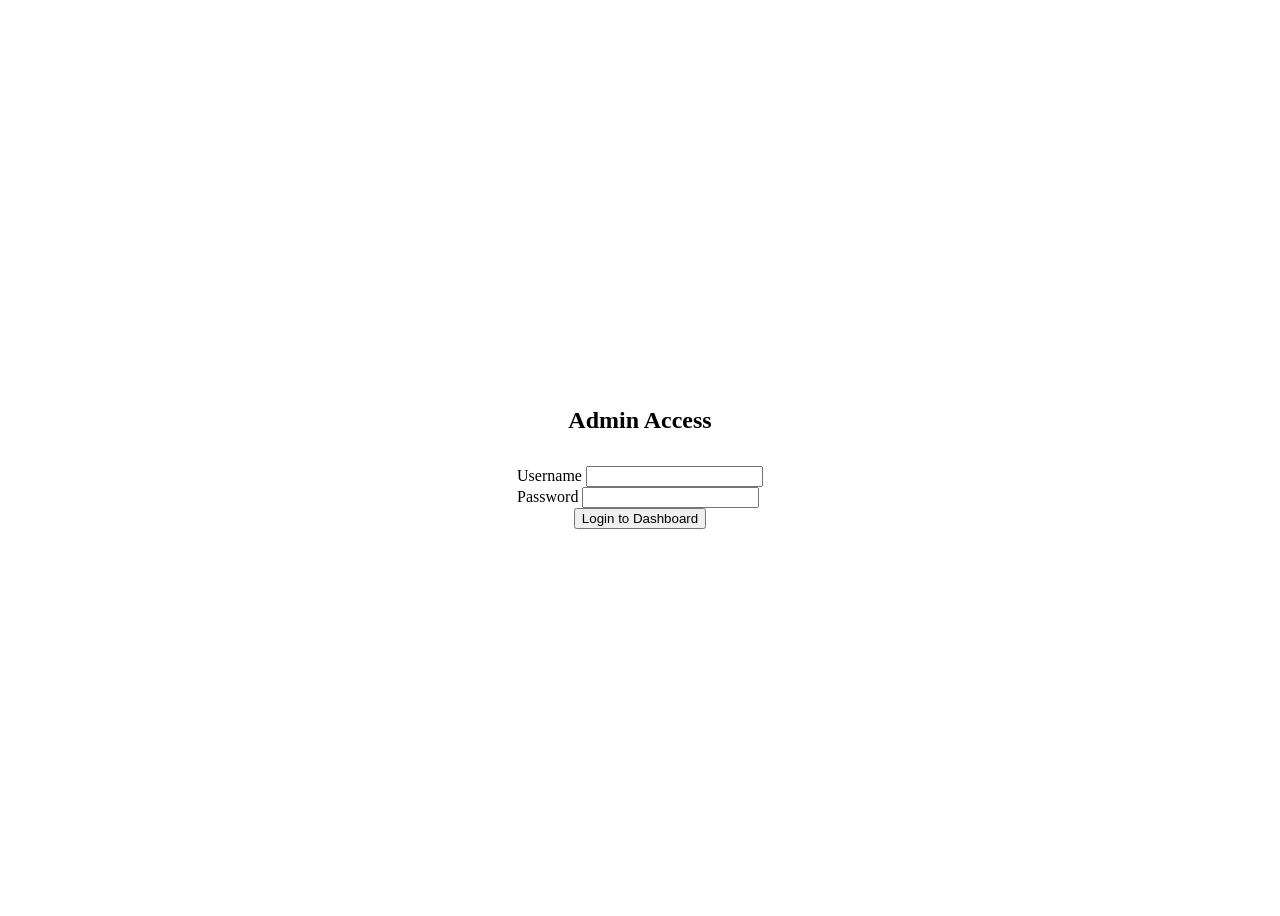
==== dashboard.html @ 8bf661bc "Add files via upload" ====
<!DOCTYPE html>
<html lang="en">
<head>
  <meta charset="UTF-8">
  <meta name="viewport" content="width=device-width, initial-scale=1.0">
  <title>Admin Dashboard | Fahad Crypto</title>
  <link rel="icon" type="image/svg+xml" href="favicon.svg">
  <link rel="stylesheet" href="assets/css/style.css">
</head>
<body>

  <div class="container" style="max-width: 1400px;">
    <header>
      <h2>Admin <span class="neon-text">Dashboard</span></h2>
      <button class="btn btn-primary" onclick="logout()" style="width:auto">Logout</button>
    </header>

    <main style="padding: 2rem 0;">
      
      <div class="grid-layout" style="margin-bottom: 2rem;">
        <div class="glass-card">
          <h3>Total Orders</h3>
          <h1 class="neon-text" id="stat-total">0</h1>
        </div>
        <div class="glass-card">
          <h3>Pending Review</h3>
          <h1 class="neon-text" id="stat-pending">0</h1>
        </div>
      </div>

      <div class="glass-card">
        <h3 style="margin-bottom: 1rem;">Recent Orders</h3>
        <div class="table-container">
          <table id="ordersTable">
            <thead>
              <tr>
                <th>Order ID</th>
                <th>Date</th>
                <th>Customer Info</th>
                <th> Wallet Address </th>
                <th>Asset</th>
                <th>Amount</th>
                <th>Status</th>
                <th>Action</th>
              </tr>
            </thead>
            <tbody id="ordersBody">
              <tr><td colspan="8">Loading secure data...</td></tr>
            </tbody>
          </table>
        </div>
      </div>
    </main>
  </div>

  <script src="assets/js/api.js"></script>
  <script>
    // Extremely basic Auth check for UI (Real security is in GAS API Token)
    const token = localStorage.getItem('adminToken');
    if(!token) window.location.href = 'admin-login.html';

    async function loadOrders() {
      const result = await executeAPI({ action: 'getAdminOrders', token: token });
      if(result && result.success) {
        const tbody = document.getElementById('ordersBody');
        tbody.innerHTML = '';
        
        document.getElementById('stat-total').innerText = result.orders.length;
        document.getElementById('stat-pending').innerText = result.orders.filter(o => o.status === 'Pending Review').length;

        result.orders.forEach(order => {
  const tr = document.createElement('tr');
  tr.innerHTML = `
    <td><strong>${order.orderId}</strong></td>
    <td>${new Date(order.timestamp).toLocaleDateString()}</td>
    <td>
      ${order.customer.name}<br>
      <small style="color:var(--text-muted)">${order.customer.whatsapp}</small>
    </td>
    <td>
      <div style="display: flex; align-items: center; gap: 8px;">
        <input type="text" readonly value="${order.customer.wallet || 'N/A'}" 
          id="wallet-${order.orderId}"
          style="background: rgba(0,0,0,0.2); border: 1px solid rgba(255,255,255,0.1); color: #fff; padding: 4px 8px; border-radius: 4px; font-family: monospace; font-size: 0.85rem; width: 180px;">
        <button class="btn" style="min-height:28px; padding: 0 8px; font-size:0.75rem; background:var(--primary-color);"
          onclick="navigator.clipboard.writeText('${order.customer.wallet || ''}'); alert('Wallet copied!');">
          <p class="neon-text">Copy</p>
        </button>
      </div>
    </td>
    <td><span class="neon-text">${order.coin}</span> (${order.network})</td>
    <td>${order.amount}</td>
    <td><span style="background:rgba(255,255,255,0.1); padding:4px 8px; border-radius:4px;">${order.status}</span></td>
    <td>
      <select onchange="updateOrderStatus('${order.orderId}', this.value)" style="padding:4px; width:120px; margin-bottom:4px;">
        <option value="${order.status}" selected disabled>${order.status}</option>
        <option value="Pending Review">Pending Review</option>
        <option value="Quoted">Quoted</option>
        <option value="Processing">Processing</option>
        <option value="Completed">Completed</option>
      </select><br>
      <button class="btn btn-primary" style="min-height:30px; font-size:0.8rem; padding: 0 10px;" 
        onclick="generateWhatsAppMessage('${order.orderId}', '${order.customer.name}', '${order.coin}', '${order.amount}', '${order.customer.whatsapp}')">
        WhatsApp Quote
      </button>
    </td>
  `;
  tbody.appendChild(tr);
});
      }
    }
    
    function logout() {
      localStorage.removeItem('adminToken');
      window.location.href = 'admin-login.html';
    }

    // FIXED: Added the missing status update connection function
    async function updateOrderStatus(orderId, newStatus) {
      if (!newStatus) return;
      
      // Optional: Add a smooth visual indicator or confirmation
      const loadingAlert = console.log(`Updating ${orderId} to ${newStatus}...`);
      
      const result = await executeAPI({ 
        action: 'updateStatus', 
        token: token, 
        orderId: orderId, 
        newStatus: newStatus 
      });
      
      if (result && result.success) {
        // Refresh dashboard statistics and statuses in real-time
        await loadOrders(); 
      } else {
        alert('Failed to update status: ' + (result?.error || 'Unknown error'));
        loadOrders(); // Reset dropdown view back to actual state if API fails
      }
    }

    loadOrders();
    
    // WhatsApp Quotation Generator
    function generateWhatsAppMessage(orderId, customerName, coin, amount, phone) {
      const rate = prompt(`Enter exchange rate for ${amount} ${coin}:`);
      if (!rate) return;
      
      const total = parseFloat(amount) * parseFloat(rate);
      
      const msg = `Hello ${customerName},%0A%0A`
        + `Your order *${orderId}* is ready for payment.%0A`
        + `Asset: ${amount} ${coin}%0A`
        + `Rate: ${rate}%0A`
        + `Total Payable: *${total}*%0A%0A`
        + `Please click here to track your order and upload payment proof:%0A`
        + `https://fahadabdull.github.io/fahad-crypto-exchange/track.html`;

      const cleanPhone = phone.replace(/[^0-9]/g, '');
      // 1. Build your clean text components (use standard \n for email body newlines)
const emailSubject = `PAYMENT LINK | ORDER NO: ${orderId} | ${customerName}`;


// 2. Safely encode them for the URL
const encodedSubject = encodeURIComponent(emailSubject);


// 3. Fire the window open without any raw spaces or illegal characters

      window.open(`https://wa.me/${cleanPhone}?text=${msg}`, '_blank');
      window.open(`mailto:dce.fahad@gmail.com?subject=${encodedSubject}&body=Your payment link is ready.%0A Details:%0A${msg}`, '_blank');
      
      // This will now successfully fire because the function is defined above!
      updateOrderStatus(orderId, 'Quoted');
    }
  </script>
</body>
</html>
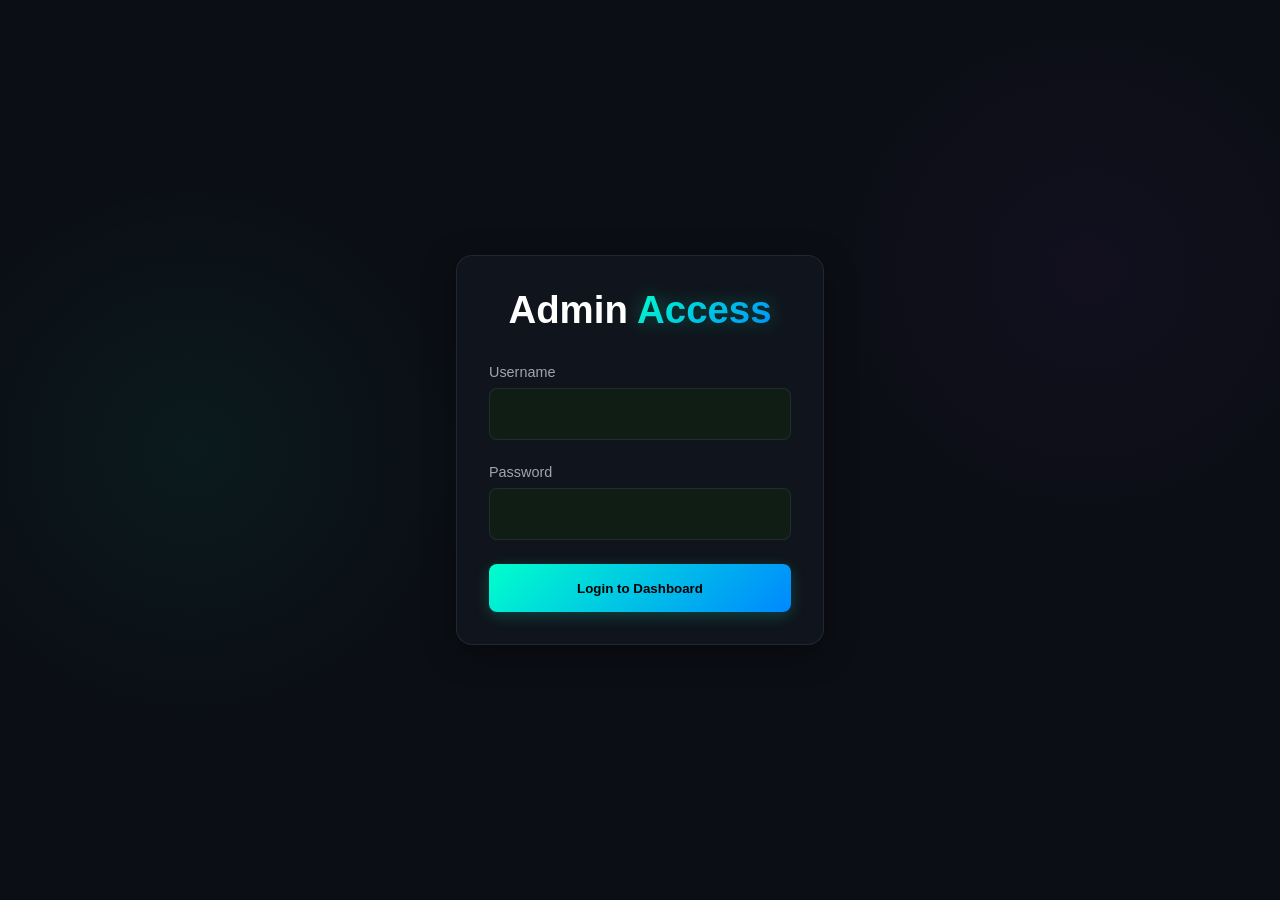
==== commit 49903277: "Update dashboard.html" ====
--- a/dashboard.html
+++ b/dashboard.html
@@ -152,7 +152,8 @@
         + `Asset: ${amount} ${coin}%0A`
         + `Rate: ${rate}%0A`
         + `Total Payable: *${total}*%0A%0A`
-        + `Please click here to track your order and upload payment proof:%0A`
+        + `Payment Details will be shared shortly... please wait.*%0A%0A`
+        + `After receiving details and submitting payment, click here to track your order and upload payment proof:%0A`
         + `https://fahadabdull.github.io/fahad-crypto-exchange/track.html`;
 
       const cleanPhone = phone.replace(/[^0-9]/g, '');
@@ -174,4 +175,4 @@
     }
   </script>
 </body>
-</html>+</html>
--- a/assets/css/style.css
+++ b/assets/css/style.css
@@ -0,0 +1,194 @@
+/* ==========================================
+   GLOBAL VARIABLES & RESET
+========================================== */
+:root {
+  --bg-color: #0b0e14;
+  --surface-color: rgba(20, 25, 35, 0.6);
+  --primary-neon: #00ffcc;
+  --accent-purple: #8a2be2;
+  --text-main: #ffffff;
+  --text-muted: #a0a5b1;
+  --border-glass: rgba(255, 255, 255, 0.08);
+  --gradient-btn: linear-gradient(135deg, #00ffcc, #0088ff);
+  
+  /* Responsive Typography */
+  --font-h1: clamp(2rem, 5vw, 4rem);
+  --font-h2: clamp(1.5rem, 3vw, 2.5rem);
+  --font-p: clamp(0.9rem, 2vw, 1rem);
+}
+
+* {
+  margin: 0; padding: 0; box-sizing: border-box;
+  font-family: -apple-system, BlinkMacSystemFont, "Segoe UI", Roboto, Helvetica, Arial, sans-serif;
+}
+
+body {
+  background-color: var(--bg-color);
+  color: var(--text-main);
+  background-image: 
+    radial-gradient(circle at 15% 50%, rgba(0, 255, 204, 0.05), transparent 25%),
+    radial-gradient(circle at 85% 30%, rgba(138, 43, 226, 0.05), transparent 25%);
+  overflow-x: hidden;
+  min-height: 100vh;
+}
+
+/* ==========================================
+   LAYOUTS & CONTAINERS
+========================================== */
+.container {
+  width: 100%;
+  max-width: 1200px;
+  margin: 0 auto;
+  padding: 0 1rem;
+}
+
+/* Glassmorphism Cards */
+.glass-card {
+  background: var(--surface-color);
+  backdrop-filter: blur(12px);
+  -webkit-backdrop-filter: blur(12px);
+  border: 1px solid var(--border-glass);
+  border-radius: 16px;
+  padding: 2rem;
+  box-shadow: 0 8px 32px 0 rgba(0, 0, 0, 0.37);
+  transition: transform 0.3s ease;
+}
+
+/* ==========================================
+   RESPONSIVE GRIDS
+========================================== */
+.grid-layout {
+  display: grid;
+  grid-template-columns: repeat(auto-fit, minmax(280px, 1fr));
+  gap: 1.5rem;
+  width: 100%;
+}
+
+/* ==========================================
+   TYPOGRAPHY & ACCENTS
+========================================== */
+h1 { font-size: var(--font-h1); font-weight: 700; margin-bottom: 1rem; }
+h2 { font-size: var(--font-h2); font-weight: 600; margin-bottom: 1rem; }
+p { font-size: var(--font-p); color: var(--text-muted); line-height: 1.6; }
+
+.neon-text {
+  background: var(--gradient-btn);
+  -webkit-background-clip: text;
+  -webkit-text-fill-color: transparent;
+  text-shadow: 0 0 20px rgba(0, 255, 204, 0.3);
+}
+
+/* ==========================================
+   FORMS & INPUTS (Mobile First)
+========================================== */
+.form-group {
+  margin-bottom: 1.5rem;
+  width: 100%;
+}
+
+label {
+  display: block;
+  margin-bottom: 0.5rem;
+  font-size: 0.9rem;
+  color: var(--text-muted);
+}
+
+input, select, textarea {
+  width: 100%;
+  padding: 1rem;
+  background: rgba(15, 29, 21, 1);
+  border: 1px solid var(--border-glass);
+  border-radius: 8px;
+  color: var(--text-main);
+  font-size: 1rem;
+  transition: border-color 0.3s;
+}
+
+input:focus, select:focus, textarea:focus {
+  outline: none;
+  border-color: var(--primary-neon);
+}
+
+/* ==========================================
+   BUTTONS
+========================================== */
+.btn {
+  display: inline-flex;
+  align-items: center;
+  justify-content: center;
+  width: 100%;
+  min-height: 48px; /* Touch-friendly height */
+  padding: 0 1.5rem;
+  border-radius: 8px;
+  border: none;
+  font-weight: 600;
+  cursor: pointer;
+  transition: all 0.3s ease;
+}
+
+.btn-primary {
+  background: var(--gradient-btn);
+  color: #000;
+  box-shadow: 0 4px 15px rgba(0, 255, 204, 0.2);
+}
+
+.btn-primary:hover {
+  transform: translateY(-2px);
+  box-shadow: 0 6px 20px rgba(0, 255, 204, 0.4);
+}
+
+/* ==========================================
+   TABLES (Responsive Wrapper)
+========================================== */
+.table-container {
+  overflow-x: auto;
+  width: 100%;
+  border-radius: 8px;
+  border: 1px solid var(--border-glass);
+}
+
+table {
+  width: 100%;
+  border-collapse: collapse;
+  white-space: nowrap;
+}
+
+th, td {
+  padding: 1rem;
+  text-align: left;
+  border-bottom: 1px solid var(--border-glass);
+}
+
+th {
+  background: rgba(0, 0, 0, 0.2);
+  color: var(--text-muted);
+}
+
+/* ==========================================
+   NAVIGATION DRAWER (Mobile)
+========================================== */
+header {
+  display: flex;
+  justify-content: space-between;
+  align-items: center;
+  padding: 1.5rem 0;
+  border-bottom: 1px solid var(--border-glass);
+}
+
+.nav-links { display: flex; gap: 2rem; }
+
+@media (max-width: 768px) {
+  .nav-links {
+    position: fixed;
+    top: 0; right: -100%;
+    width: 250px; height: 100vh;
+    background: var(--bg-color);
+    flex-direction: column;
+    padding: 4rem 2rem;
+    transition: 0.3s ease;
+    border-left: 1px solid var(--border-glass);
+    z-index: 100;
+  }
+  .nav-links.active { right: 0; }
+  .btn { width: 100%; }
+}
